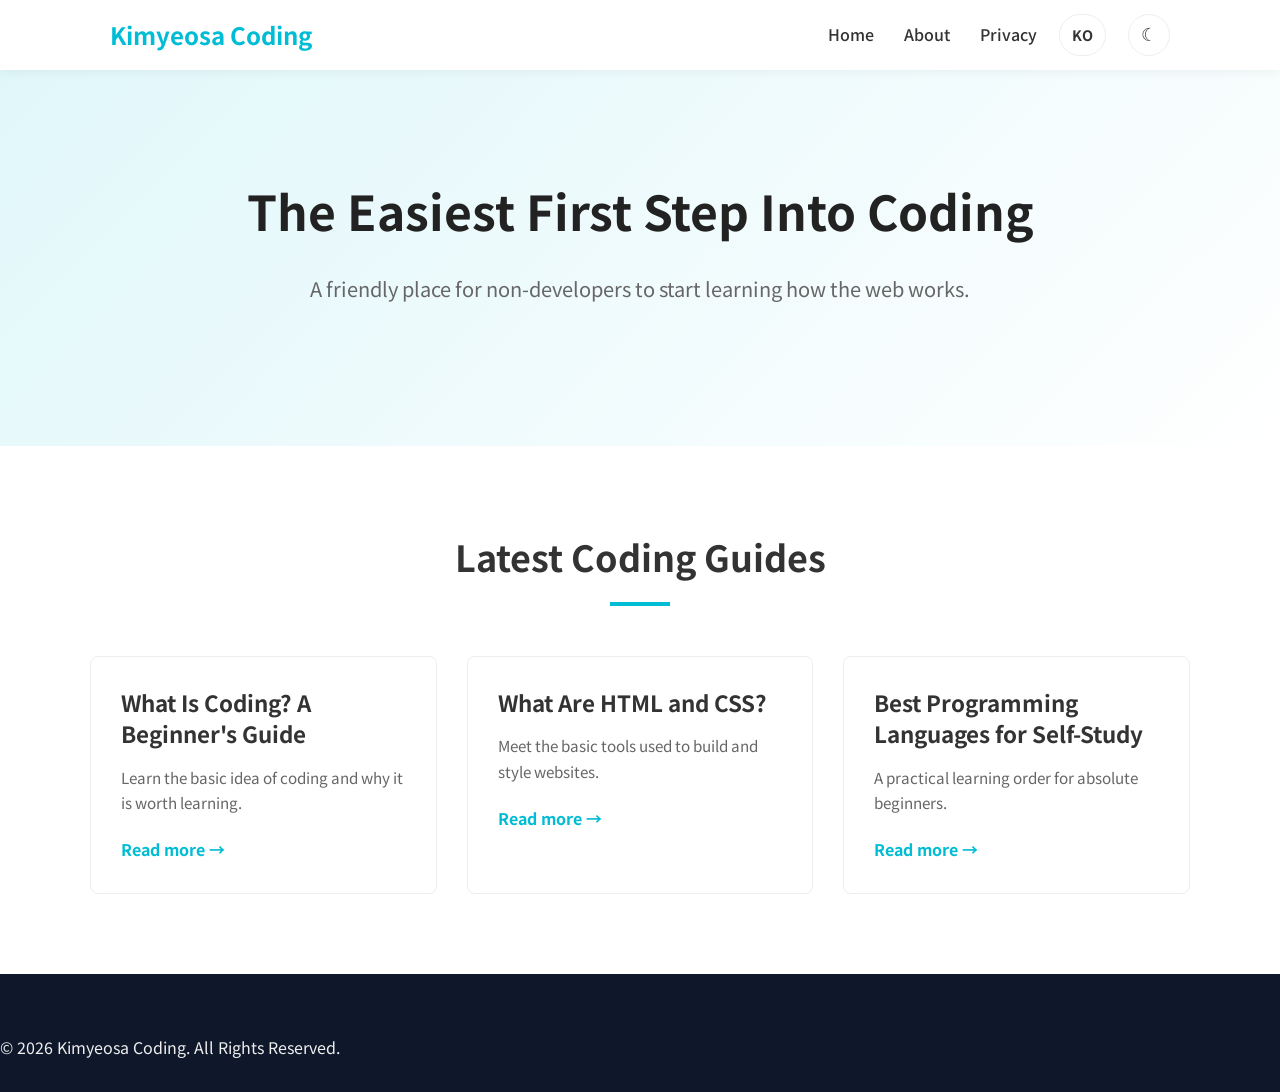
==== en/index.html @ 0296b373 "Add English multilingual pages" ====
<!DOCTYPE html>
<html lang="en">
<head>
    <meta charset="UTF-8">
    <meta name="viewport" content="width=device-width, initial-scale=1.0">
    <title>Kimyeosa Coding - Friendly Coding Guides for Beginners</title>
    <link href="https://fonts.googleapis.com/css2?family=Noto+Sans+KR:wght@300;400;700&display=swap" rel="stylesheet">
    <link rel="stylesheet" href="../style.css">
</head>
<body>
    <nav class="navbar">
        <div class="nav-container">
            <a href="index.html" class="nav-logo">Kimyeosa Coding</a>
            <div class="nav-actions">
                <ul class="nav-menu">
                    <li><a href="index.html">Home</a></li>
                    <li><a href="about.html">About</a></li>
                    <li><a href="privacy.html">Privacy</a></li>
                </ul>
                <a href="../index.html" class="language-link" hreflang="ko" aria-label="한국어 페이지 보기">KO</a>
                <button type="button" class="theme-toggle" aria-label="Switch to dark mode" title="Dark mode">☾</button>
            </div>
        </div>
    </nav>
    <header class="hero">
        <div class="container">
            <h1>The Easiest First Step Into Coding</h1>
            <p>A friendly place for non-developers to start learning how the web works.</p>
        </div>
    </header>
    <main class="container section">
        <h2 class="section-title">Latest Coding Guides</h2>
        <div class="article-grid">
            <article class="article-card">
                <h3>What Is Coding? A Beginner's Guide</h3>
                <p>Learn the basic idea of coding and why it is worth learning.</p>
                <a href="article1.html" class="read-more">Read more &rarr;</a>
            </article>
            <article class="article-card">
                <h3>What Are HTML and CSS?</h3>
                <p>Meet the basic tools used to build and style websites.</p>
                <a href="article2.html" class="read-more">Read more &rarr;</a>
            </article>
            <article class="article-card">
                <h3>Best Programming Languages for Self-Study</h3>
                <p>A practical learning order for absolute beginners.</p>
                <a href="article3.html" class="read-more">Read more &rarr;</a>
            </article>
        </div>
    </main>
    <footer class="footer"><p>&copy; 2026 Kimyeosa Coding. All Rights Reserved.</p></footer>
    <script src="../main.js"></script>
</body>
</html>
---- style.css ----
:root {
    --primary-color: #00bcd4;
    --primary-dark: #0097a7;
    --text-color: #333;
    --text-muted: #666;
    --bg-color: #ffffff;
    --bg-alt: #f4f7f6;
    --border-color: #eee;
    --nav-bg: #ffffff;
    --card-bg: #ffffff;
    --hero-start: #e0f7fa;
    --hero-end: #ffffff;
    --hero-title: #222;
    --shadow-color: rgba(0,0,0,0.05);
    --white: #ffffff;
}

[data-theme="dark"] {
    --primary-color: #4dd0e1;
    --primary-dark: #00acc1;
    --text-color: #e8eef2;
    --text-muted: #a7b4bd;
    --bg-color: #111827;
    --bg-alt: #172033;
    --border-color: #2f3b4f;
    --nav-bg: #0f172a;
    --card-bg: #172033;
    --hero-start: #102a43;
    --hero-end: #111827;
    --hero-title: #f8fafc;
    --shadow-color: rgba(0,0,0,0.28);
}

* {
    box-sizing: border-box;
    margin: 0;
    padding: 0;
}

body {
    font-family: 'Noto Sans KR', sans-serif;
    line-height: 1.7;
    color: var(--text-color);
    background-color: var(--bg-color);
    -webkit-font-smoothing: antialiased;
    transition: background-color 0.2s ease, color 0.2s ease;
}

.container {
    max-width: 1100px;
    margin: 0 auto;
    padding: 0 20px;
}

/* Navbar */
.navbar {
    background: var(--nav-bg);
    height: 70px;
    display: flex;
    align-items: center;
    box-shadow: 0 2px 10px var(--shadow-color);
    position: sticky;
    top: 0;
    z-index: 1000;
}

.nav-container {
    display: flex;
    justify-content: space-between;
    align-items: center;
    width: 100%;
    max-width: 1100px;
    margin: 0 auto;
    padding: 0 20px;
}

.nav-actions {
    display: flex;
    align-items: center;
    gap: 22px;
}

.nav-logo {
    font-size: 1.5rem;
    font-weight: 700;
    color: var(--primary-color);
    text-decoration: none;
}

.nav-menu {
    display: flex;
    list-style: none;
}

.nav-menu li {
    margin-left: 30px;
}

.nav-menu a {
    text-decoration: none;
    color: var(--text-color);
    font-weight: 500;
    transition: color 0.3s;
}

.nav-menu a:hover {
    color: var(--primary-color);
}

.theme-toggle {
    width: 42px;
    height: 42px;
    border: 1px solid var(--border-color);
    border-radius: 50%;
    background: var(--card-bg);
    color: var(--text-color);
    cursor: pointer;
    font-size: 1.15rem;
    line-height: 1;
    display: inline-flex;
    align-items: center;
    justify-content: center;
    transition: background 0.2s ease, border-color 0.2s ease, color 0.2s ease, transform 0.2s ease;
}

.theme-toggle:hover {
    border-color: var(--primary-color);
    color: var(--primary-color);
    transform: translateY(-1px);
}

.language-link {
    min-width: 42px;
    height: 42px;
    padding: 0 12px;
    border: 1px solid var(--border-color);
    border-radius: 21px;
    color: var(--text-color);
    background: var(--card-bg);
    display: inline-flex;
    align-items: center;
    justify-content: center;
    font-size: 0.9rem;
    font-weight: 700;
    text-decoration: none;
    transition: border-color 0.2s ease, color 0.2s ease, transform 0.2s ease;
}

.language-link:hover {
    border-color: var(--primary-color);
    color: var(--primary-color);
    transform: translateY(-1px);
}

/* Hero Section */
.hero {
    background: linear-gradient(135deg, var(--hero-start) 0%, var(--hero-end) 100%);
    padding: 100px 0;
    text-align: center;
}

.hero h1 {
    font-size: 3rem;
    margin-bottom: 20px;
    color: var(--hero-title);
}

.hero p {
    font-size: 1.25rem;
    color: var(--text-muted);
    max-width: 800px;
    margin: 0 auto 40px;
}

.cta-btn {
    display: inline-block;
    padding: 15px 40px;
    background-color: var(--primary-color);
    color: var(--white);
    text-decoration: none;
    border-radius: 30px;
    font-weight: 700;
    transition: background 0.3s;
}

.cta-btn:hover {
    background-color: var(--primary-dark);
}

/* Sections */
.section {
    padding: 80px 0;
}

.section-title {
    text-align: center;
    font-size: 2.25rem;
    margin-bottom: 50px;
    position: relative;
}

.section-title::after {
    content: '';
    display: block;
    width: 60px;
    height: 4px;
    background: var(--primary-color);
    margin: 15px auto;
}

/* Article Grid */
.article-grid {
    display: grid;
    grid-template-columns: repeat(auto-fit, minmax(300px, 1fr));
    gap: 30px;
}

.article-card {
    background: var(--card-bg);
    padding: 30px;
    border: 1px solid var(--border-color);
    border-radius: 8px;
    transition: transform 0.3s, box-shadow 0.3s;
}

.article-card:hover {
    transform: translateY(-5px);
    box-shadow: 0 10px 20px var(--shadow-color);
}

.article-category {
    color: var(--primary-color);
    font-size: 0.85rem;
    font-weight: 700;
    text-transform: uppercase;
    margin-bottom: 15px;
}

.article-card h3 {
    font-size: 1.4rem;
    margin-bottom: 15px;
    line-height: 1.4;
}

.article-card p {
    color: var(--text-muted);
    font-size: 0.95rem;
    margin-bottom: 20px;
}

.read-more {
    text-decoration: none;
    color: var(--primary-color);
    font-weight: 700;
}

/* Footer */
.footer {
    background: #0f172a;
    color: #eee;
    padding: 60px 0 30px;
}

.footer-grid {
    display: grid;
    grid-template-columns: repeat(auto-fit, minmax(200px, 1fr));
    gap: 40px;
    margin-bottom: 40px;
}

.footer h4 {
    font-size: 1.2rem;
    margin-bottom: 20px;
    color: var(--white);
}

.footer ul {
    list-style: none;
}

.footer ul li {
    margin-bottom: 10px;
}

.footer a {
    color: #bbb;
    text-decoration: none;
}

.footer a:hover {
    color: var(--white);
}

.footer-bottom {
    border-top: 1px solid #444;
    padding-top: 30px;
    text-align: center;
    font-size: 0.85rem;
}

/* Responsive */
@media (max-width: 768px) {
    .hero h1 { font-size: 2.25rem; }
    .nav-container { gap: 14px; }
    .nav-menu { display: none; } /* Mobile menu simplified for now */
    .nav-actions { gap: 8px; }
}
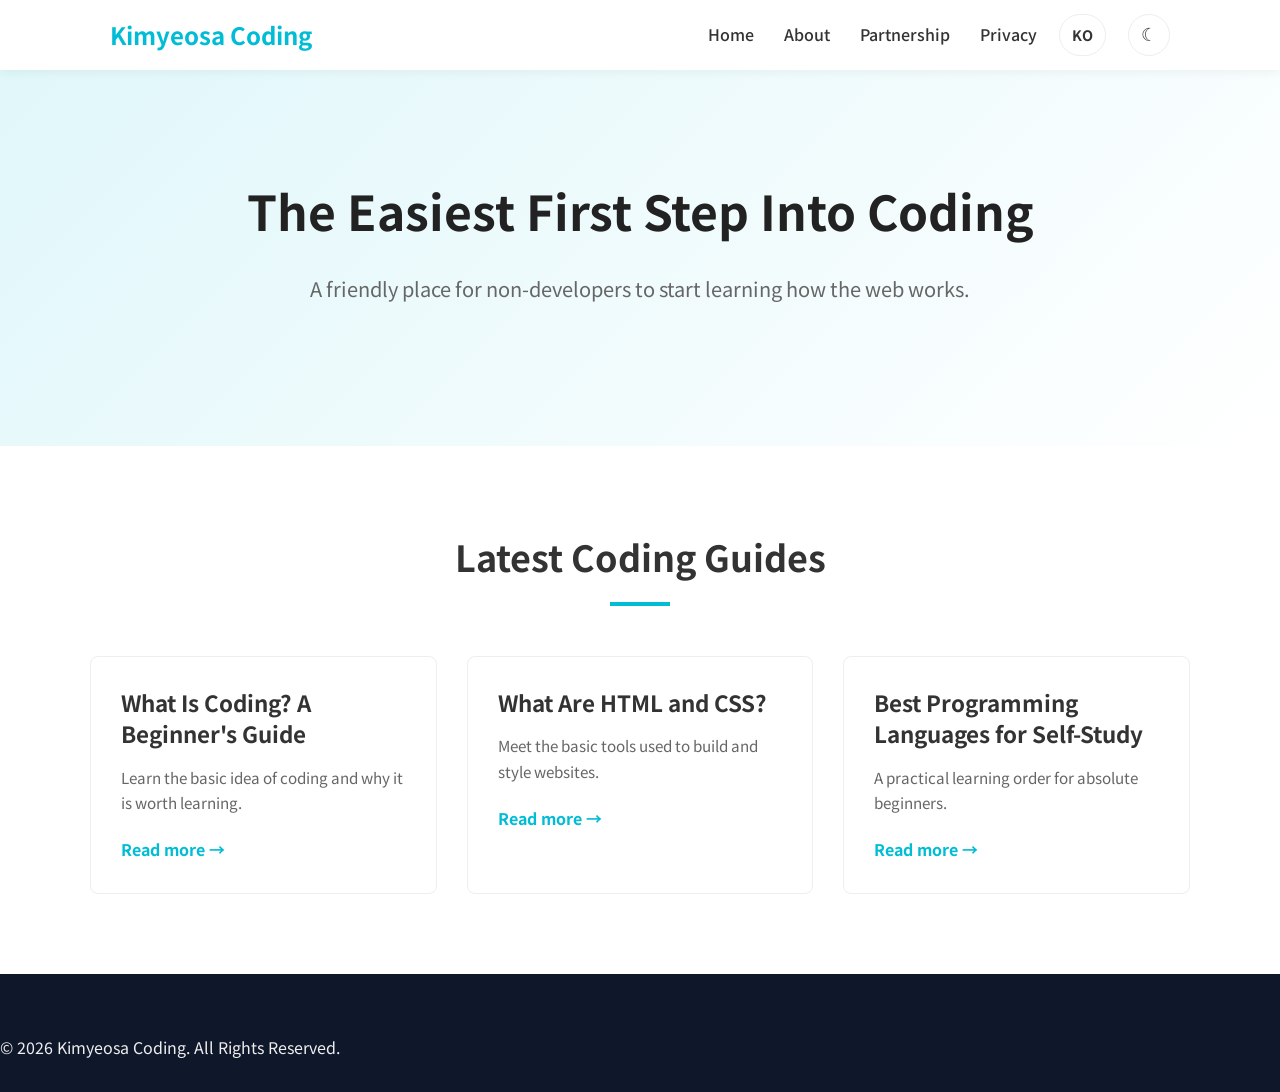
==== commit 5a89c372: "Add partnership inquiry page" ====
--- a/en/index.html
+++ b/en/index.html
@@ -15,6 +15,7 @@
                 <ul class="nav-menu">
                     <li><a href="index.html">Home</a></li>
                     <li><a href="about.html">About</a></li>
+                    <li><a href="contact.html">Partnership</a></li>
                     <li><a href="privacy.html">Privacy</a></li>
                 </ul>
                 <a href="../index.html" class="language-link" hreflang="ko" aria-label="한국어 페이지 보기">KO</a>
--- a/style.css
+++ b/style.css
@@ -254,6 +254,95 @@
     font-weight: 700;
 }
 
+/* Contact */
+.contact-layout {
+    display: grid;
+    grid-template-columns: minmax(0, 0.9fr) minmax(320px, 1.1fr);
+    gap: 36px;
+    align-items: start;
+}
+
+.contact-panel {
+    background: var(--card-bg);
+    border: 1px solid var(--border-color);
+    border-radius: 8px;
+    padding: 30px;
+    box-shadow: 0 10px 20px var(--shadow-color);
+}
+
+.contact-panel h2,
+.contact-panel h3 {
+    margin-bottom: 16px;
+}
+
+.contact-panel p {
+    color: var(--text-muted);
+    margin-bottom: 16px;
+}
+
+.contact-list {
+    list-style: none;
+    margin-top: 24px;
+}
+
+.contact-list li {
+    border-top: 1px solid var(--border-color);
+    padding: 16px 0;
+}
+
+.contact-list strong {
+    display: block;
+    margin-bottom: 4px;
+}
+
+.contact-form {
+    display: grid;
+    gap: 18px;
+}
+
+.form-field {
+    display: grid;
+    gap: 8px;
+}
+
+.form-field label {
+    font-weight: 700;
+}
+
+.form-field input,
+.form-field select,
+.form-field textarea {
+    width: 100%;
+    border: 1px solid var(--border-color);
+    border-radius: 8px;
+    background: var(--bg-color);
+    color: var(--text-color);
+    font: inherit;
+    padding: 12px 14px;
+}
+
+.form-field textarea {
+    min-height: 160px;
+    resize: vertical;
+}
+
+.submit-btn {
+    border: 0;
+    border-radius: 8px;
+    background: var(--primary-color);
+    color: var(--white);
+    cursor: pointer;
+    font: inherit;
+    font-weight: 700;
+    padding: 14px 18px;
+    transition: background 0.2s ease, transform 0.2s ease;
+}
+
+.submit-btn:hover {
+    background: var(--primary-dark);
+    transform: translateY(-1px);
+}
+
 /* Footer */
 .footer {
     background: #0f172a;
@@ -304,4 +393,5 @@
     .nav-container { gap: 14px; }
     .nav-menu { display: none; } /* Mobile menu simplified for now */
     .nav-actions { gap: 8px; }
-}
+    .contact-layout { grid-template-columns: 1fr; }
+}
